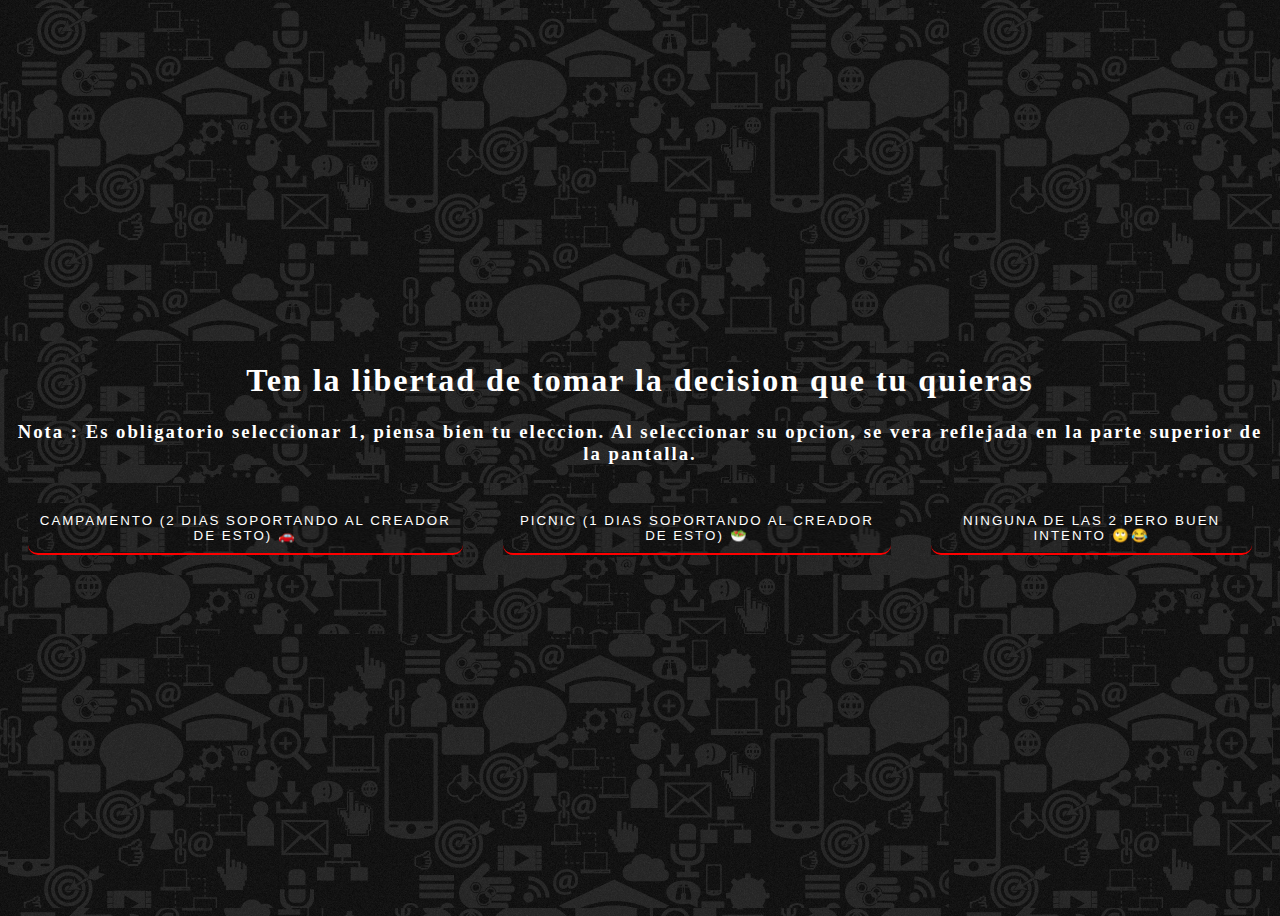
==== index.html @ 245b6681 "Update index.html" ====
<!DOCTYPE html>
<html lang="en">
<head>
    <meta charset="UTF-8">
    <meta name="viewport" content="width=device-width, initial-scale=1.0">
    <title>Toma de decision</title>
    <link rel="stylesheet" href="styles.css">
</head>
<body>
    <div id="mensaje" class="mensaje-oculto">¡Muy buena elección tomada!</div>
    <div class="container">
        <div class="container__body">
            <div class="container__question">
                <h1>Ten la libertad de tomar la decision que tu quieras</h1>
                <h3>Nota : Es obligatorio seleccionar 1, piensa bien tu eleccion. Al seleccionar su opcion, se vera reflejada en la parte superior de la pantalla. </h3>
            </div>
            <div class="container__options">
                <div>
                    <button class="btn" id="siBtn">CAMPAMENTO (2 DIAS SOPORTANDO AL CREADOR DE ESTO) 🚗</button>
                </div>
                <div>
                    <button class="btn" id="sipBtn">PICNIC (1 DIAS SOPORTANDO AL CREADOR DE ESTO) 🥗</button>
                </div>
                <div>
                    <button class="btn" id="noBtn">NINGUNA DE LAS 2 PERO BUEN INTENTO 🙄😂</button>
                </div>
            </div>
        </div>
    </div>
    <script src="script.js"></script>
</body>
</html>
---- styles.css ----
*{
    background-image: url(background.png);
    letter-spacing: 2px;
    color: white;
}

.container{
    width: 100%;
    height: 100vh;
    display: flex;
    justify-content: center;
    align-items: center;
    text-align: center;
}

.container__options{
    width: 100%;
    height: 100%;
    display: flex;
    justify-content: center;
    align-items: center;
    flex-direction: row;
}

.container__options div{
    margin: 20px;
}

.btn{
    border-bottom: 2px solid red;
    border-right: transparent;
    border-left: transparent;
    border-top: transparent;
    border-radius: 10px;
    color: white;
    padding: 10px;
}

.mensaje-oculto {
    display: none;
    font-size: 24px;
    margin-top: 20px;
    text-align: center;
}


button:hover{
    border-bottom: 2px solid yellow;
}
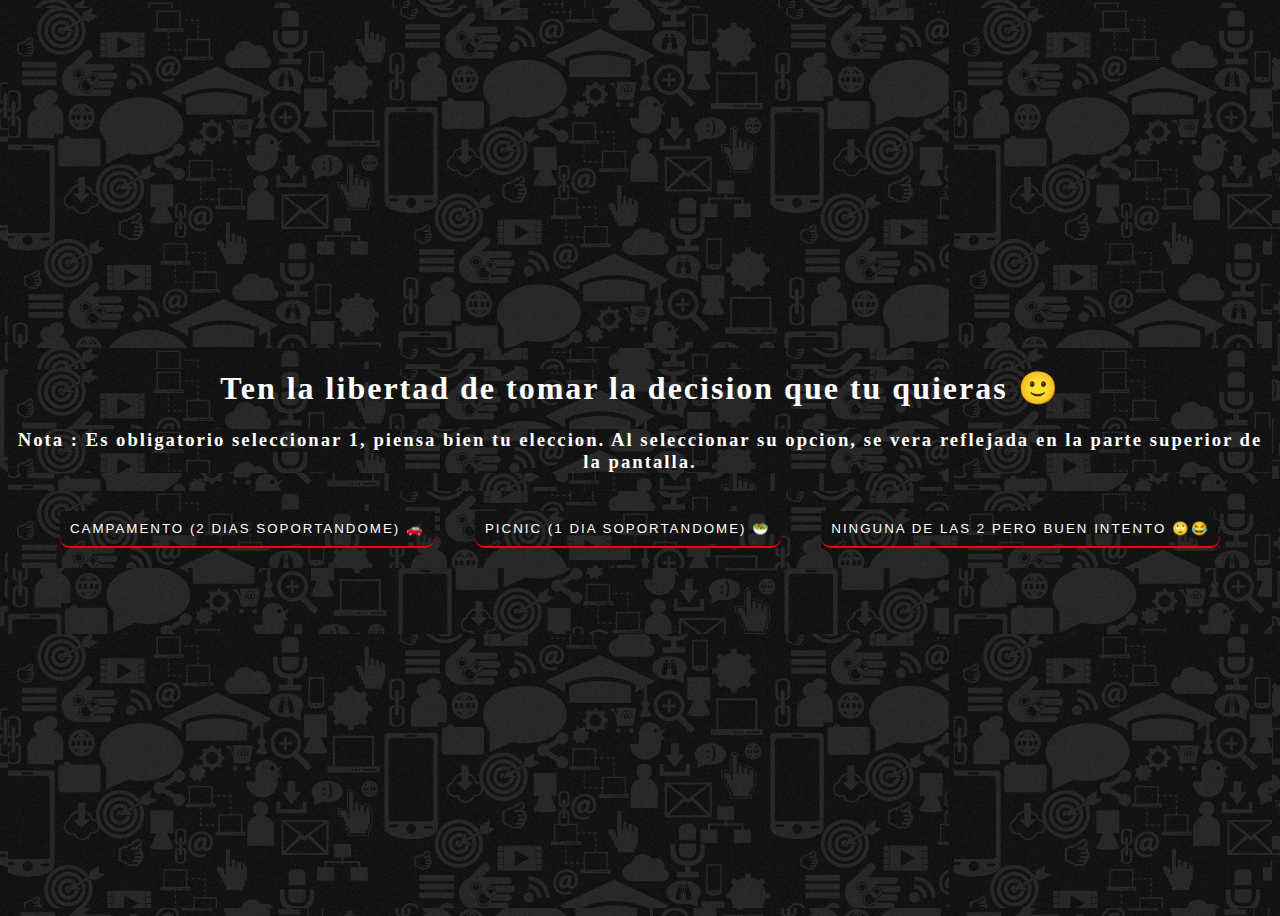
==== commit 5f7622b7: "Update index.html" ====
--- a/index.html
+++ b/index.html
@@ -11,15 +11,15 @@
     <div class="container">
         <div class="container__body">
             <div class="container__question">
-                <h1>Ten la libertad de tomar la decision que tu quieras</h1>
+                <h1>Ten la libertad de tomar la decision que tu quieras 🙂</h1>
                 <h3>Nota : Es obligatorio seleccionar 1, piensa bien tu eleccion. Al seleccionar su opcion, se vera reflejada en la parte superior de la pantalla. </h3>
             </div>
             <div class="container__options">
                 <div>
-                    <button class="btn" id="siBtn">CAMPAMENTO (2 DIAS SOPORTANDO AL CREADOR DE ESTO) 🚗</button>
+                    <button class="btn" id="siBtn">CAMPAMENTO (2 DIAS SOPORTANDOME) 🚗</button>
                 </div>
                 <div>
-                    <button class="btn" id="sipBtn">PICNIC (1 DIAS SOPORTANDO AL CREADOR DE ESTO) 🥗</button>
+                    <button class="btn" id="sipBtn">PICNIC (1 DIA SOPORTANDOME) 🥗</button>
                 </div>
                 <div>
                     <button class="btn" id="noBtn">NINGUNA DE LAS 2 PERO BUEN INTENTO 🙄😂</button>
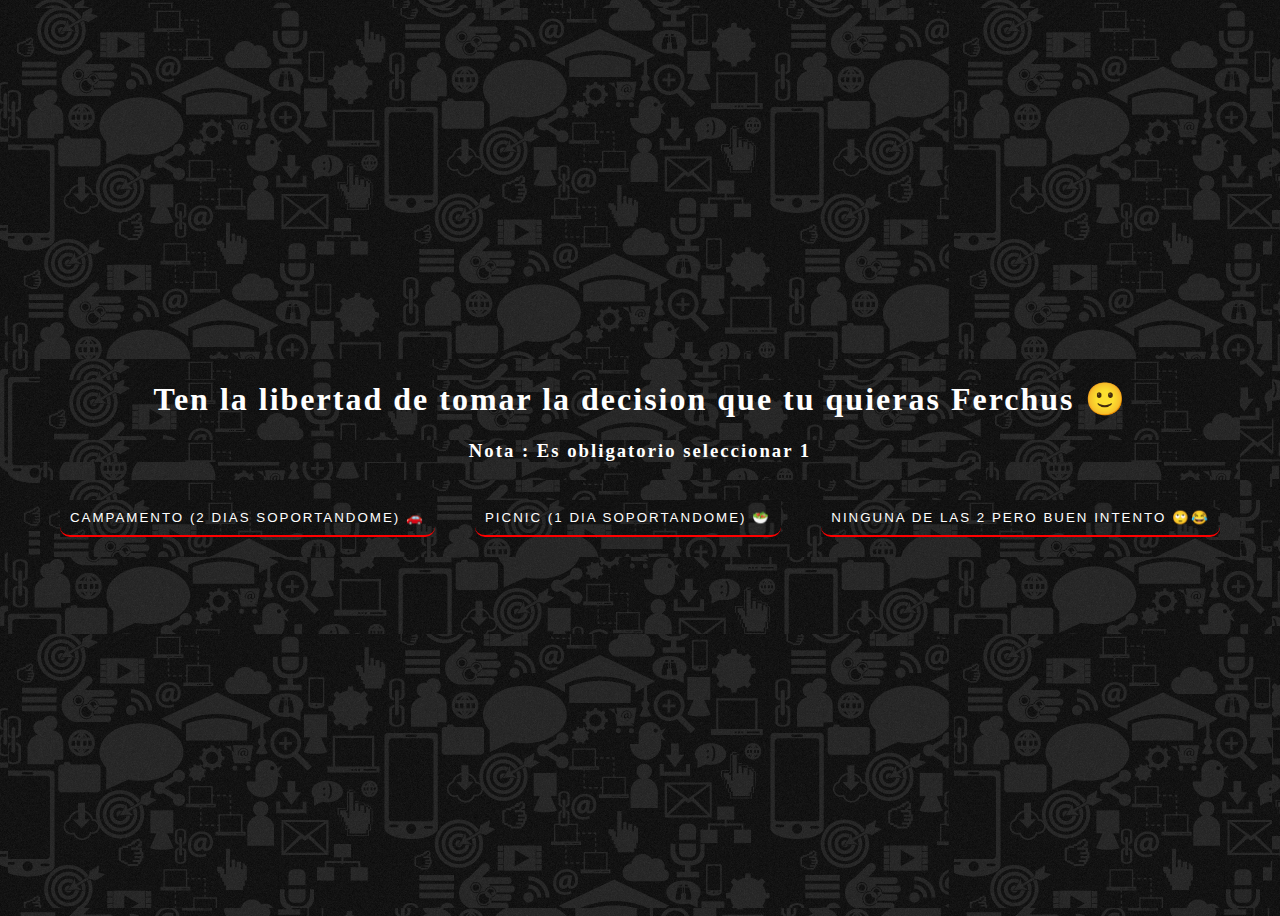
==== commit 2791b053: "Update index.html" ====
--- a/index.html
+++ b/index.html
@@ -11,8 +11,8 @@
     <div class="container">
         <div class="container__body">
             <div class="container__question">
-                <h1>Ten la libertad de tomar la decision que tu quieras 🙂</h1>
-                <h3>Nota : Es obligatorio seleccionar 1, piensa bien tu eleccion. Al seleccionar su opcion, se vera reflejada en la parte superior de la pantalla. </h3>
+                <h1>Ten la libertad de tomar la decision que tu quieras Ferchus 🙂</h1>
+                <h3>Nota : Es obligatorio seleccionar 1 </h3>
             </div>
             <div class="container__options">
                 <div>
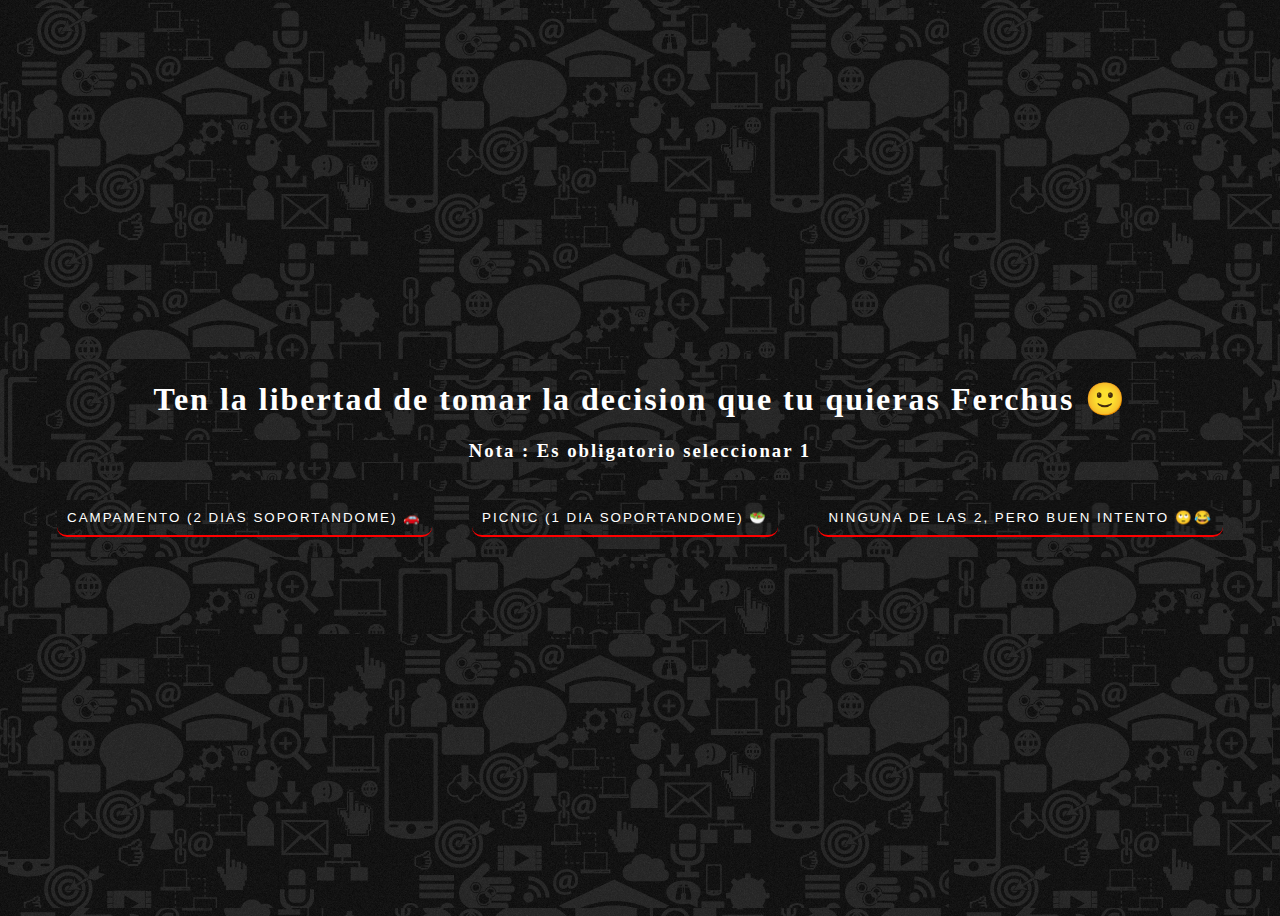
==== commit 1c69473f: "Update index.html" ====
--- a/index.html
+++ b/index.html
@@ -22,7 +22,7 @@
                     <button class="btn" id="sipBtn">PICNIC (1 DIA SOPORTANDOME) 🥗</button>
                 </div>
                 <div>
-                    <button class="btn" id="noBtn">NINGUNA DE LAS 2 PERO BUEN INTENTO 🙄😂</button>
+                    <button class="btn" id="noBtn">NINGUNA DE LAS 2, PERO BUEN INTENTO 🙄😂</button>
                 </div>
             </div>
         </div>
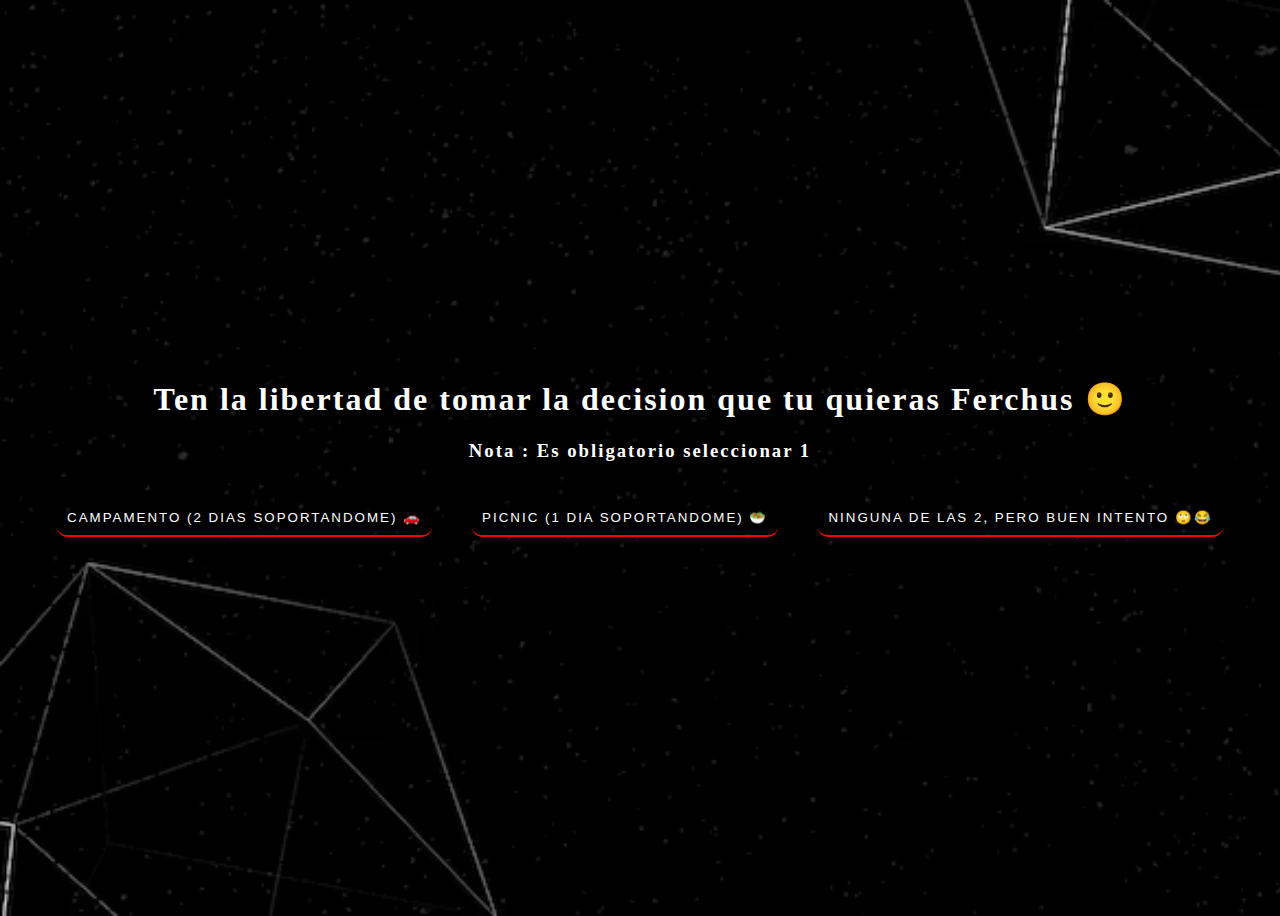
==== commit 7ca1bd07: "Update index.html" ====
--- a/index.html
+++ b/index.html
@@ -3,7 +3,7 @@
 <head>
     <meta charset="UTF-8">
     <meta name="viewport" content="width=device-width, initial-scale=1.0">
-    <title>Toma de decision</title>
+    <title>Index</title>
     <link rel="stylesheet" href="styles.css">
 </head>
 <body>
--- a/styles.css
+++ b/styles.css
@@ -1,7 +1,12 @@
 *{
-    background-image: url(background.png);
     letter-spacing: 2px;
     color: white;
+}
+
+body{
+    background-image: url(background.jpg);
+    background-repeat: no-repeat;
+    background-size: cover;
 }
 
 .container{
@@ -11,7 +16,9 @@
     justify-content: center;
     align-items: center;
     text-align: center;
+    border: transparent;
 }
+
 
 .container__options{
     width: 100%;
@@ -34,11 +41,13 @@
     border-radius: 10px;
     color: white;
     padding: 10px;
+    background-color: transparent;, 
+    letter-spacing: 3px;
 }
 
 .mensaje-oculto {
     display: none;
-    font-size: 24px;
+    font-size: 26px;
     margin-top: 20px;
     text-align: center;
 }
@@ -47,4 +56,3 @@
 button:hover{
     border-bottom: 2px solid yellow;
 }
-
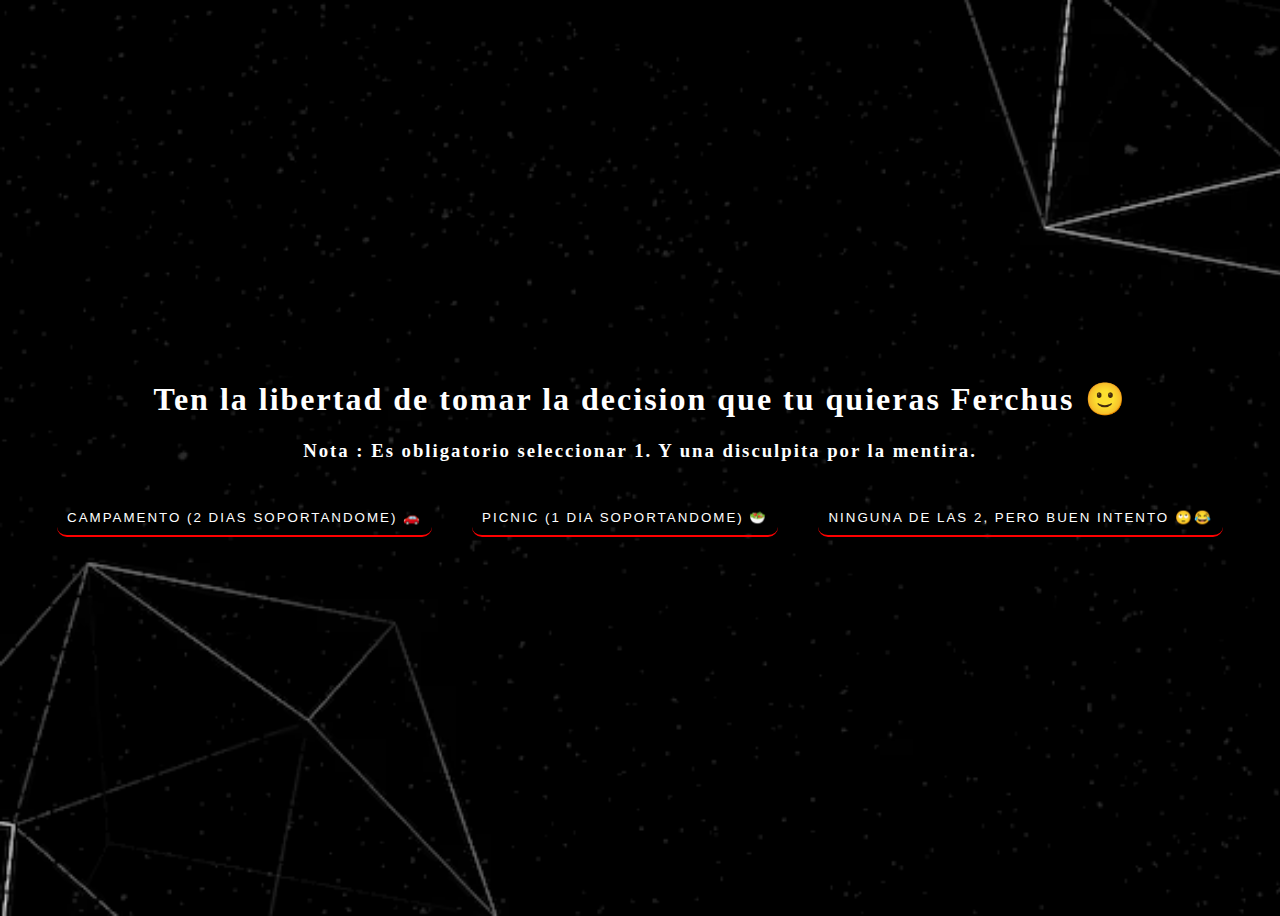
==== commit 85d11f59: "Update index.html" ====
--- a/index.html
+++ b/index.html
@@ -12,7 +12,7 @@
         <div class="container__body">
             <div class="container__question">
                 <h1>Ten la libertad de tomar la decision que tu quieras Ferchus 🙂</h1>
-                <h3>Nota : Es obligatorio seleccionar 1 </h3>
+                <h3>Nota : Es obligatorio seleccionar 1. Y una disculpita por la mentira. </h3>
             </div>
             <div class="container__options">
                 <div>
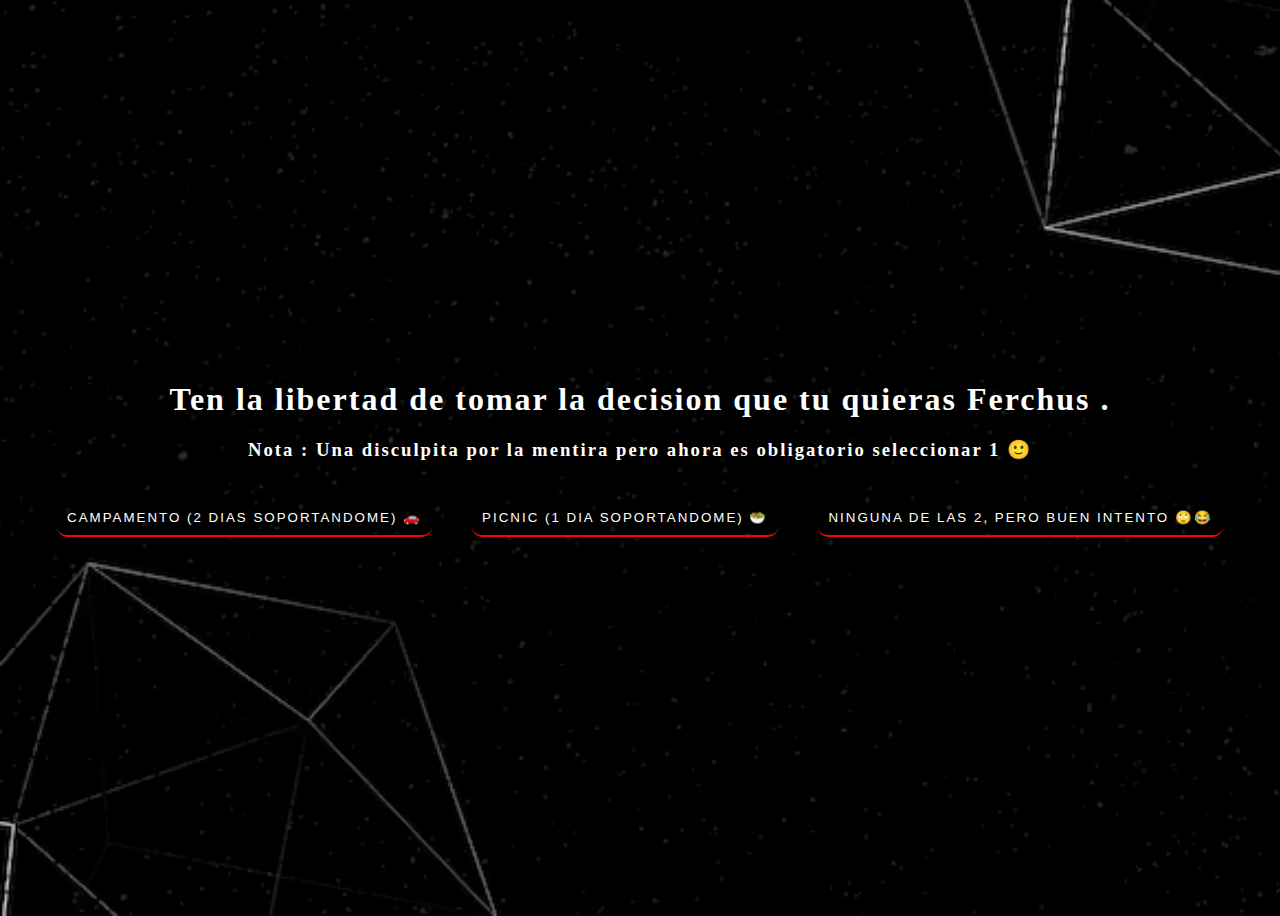
==== commit 793932cf: "Update index.html" ====
--- a/index.html
+++ b/index.html
@@ -11,8 +11,8 @@
     <div class="container">
         <div class="container__body">
             <div class="container__question">
-                <h1>Ten la libertad de tomar la decision que tu quieras Ferchus 🙂</h1>
-                <h3>Nota : Es obligatorio seleccionar 1. Y una disculpita por la mentira. </h3>
+                <h1>Ten la libertad de tomar la decision que tu quieras Ferchus .</h1>
+                <h3><strong>Nota : Una disculpita por la mentira pero ahora es obligatorio seleccionar 1 🙂<strong></h3>
             </div>
             <div class="container__options">
                 <div>
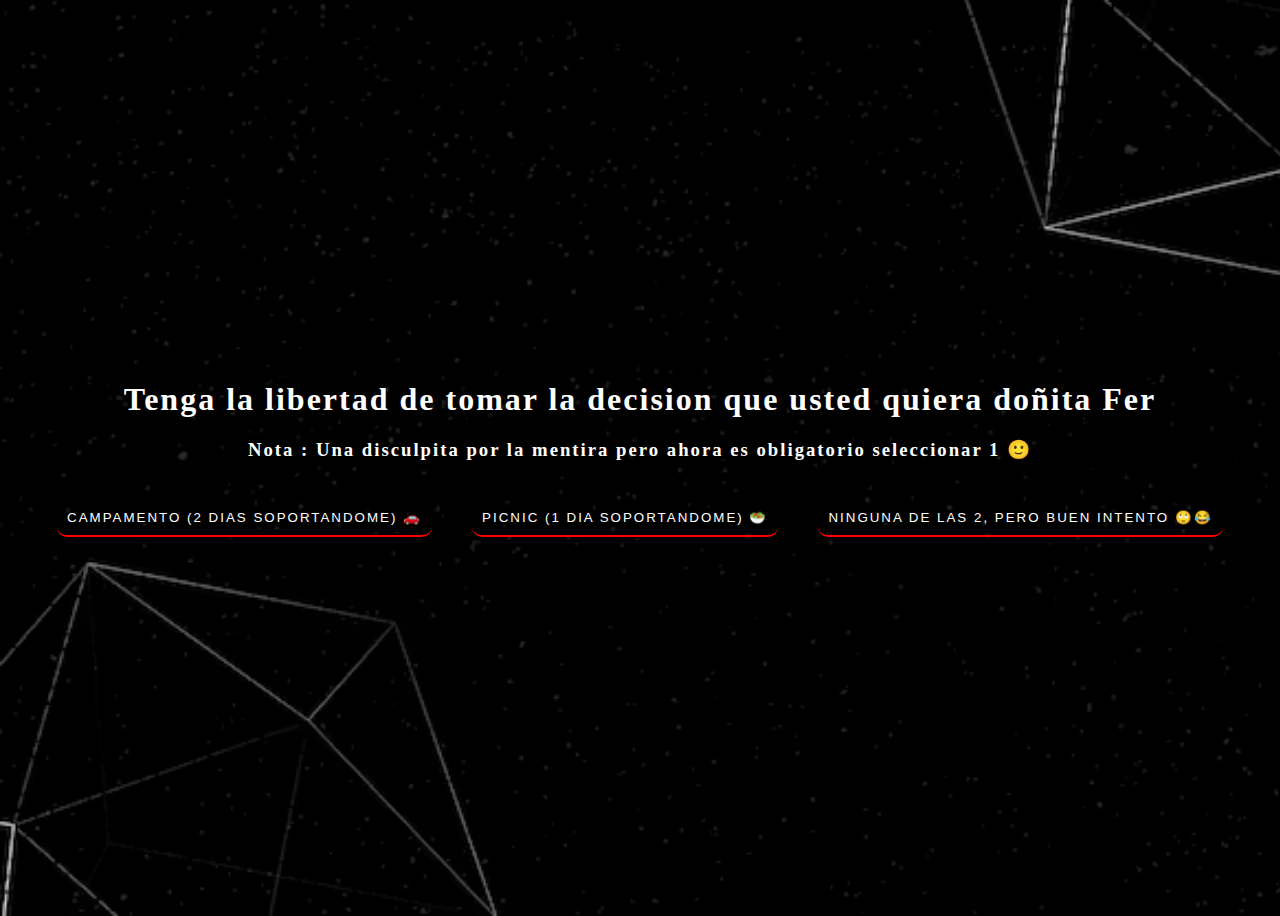
==== commit 9f518f3d: "Update index.html" ====
--- a/index.html
+++ b/index.html
@@ -11,7 +11,7 @@
     <div class="container">
         <div class="container__body">
             <div class="container__question">
-                <h1>Ten la libertad de tomar la decision que tu quieras Ferchus .</h1>
+                <h1>Tenga la libertad de tomar la decision que usted quiera doñita Fer</h1>
                 <h3><strong>Nota : Una disculpita por la mentira pero ahora es obligatorio seleccionar 1 🙂<strong></h3>
             </div>
             <div class="container__options">
